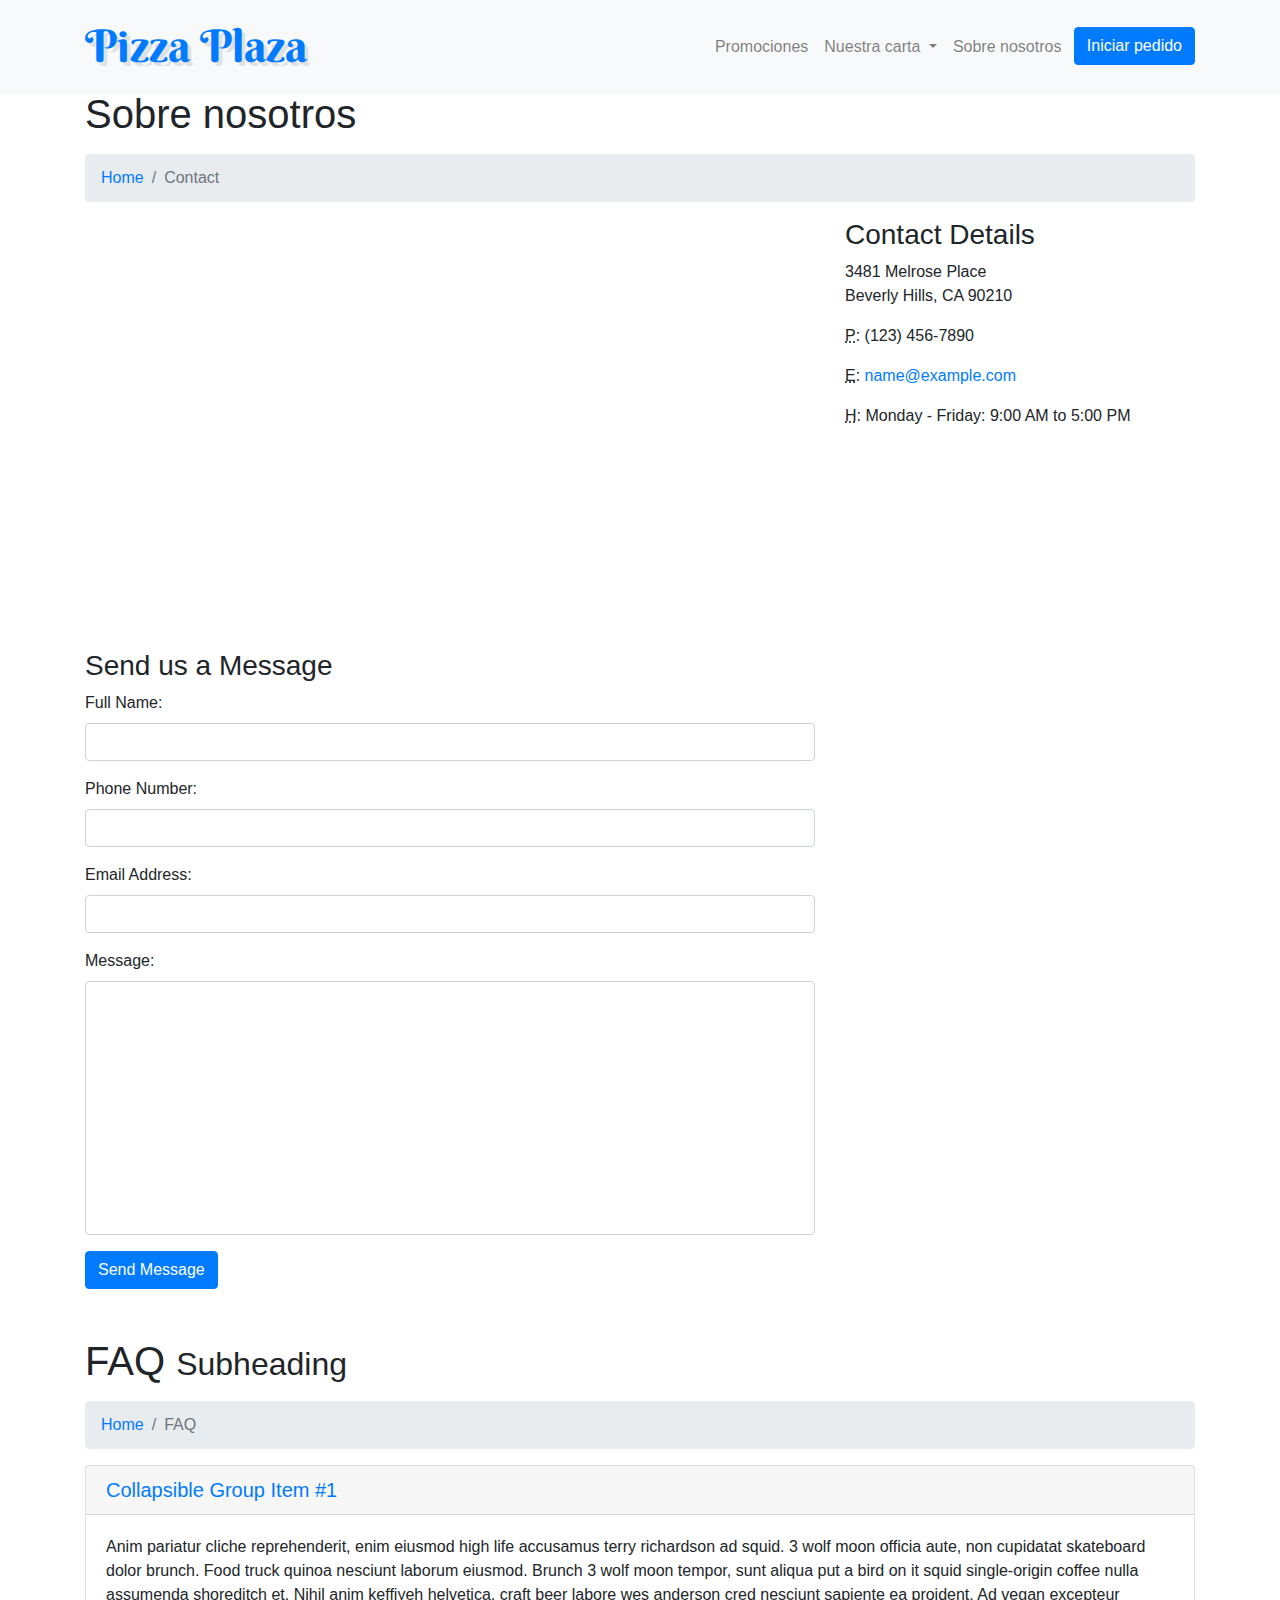
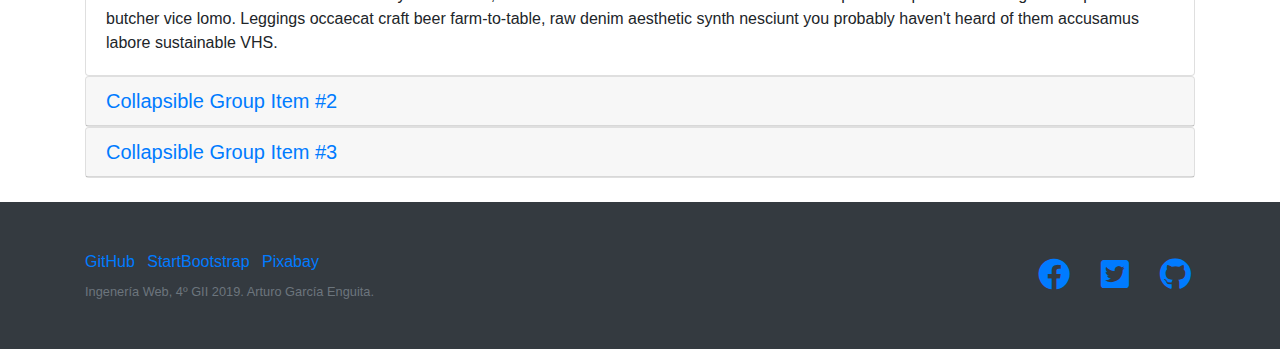
==== about.html @ 75135815 "Add files via upload" ====
<!DOCTYPE html>
<html lang="es">

<head>

  <meta charset="utf-8">
  <meta name="viewport" content="width=device-width, initial-scale=1, shrink-to-fit=no">
  <meta name="description" content="">
  <meta name="author" content="">

  <title>About | Pizza plaza</title>

  <!-- Bootstrap CSS, estructuración básica de la página -->
  <link href="css/bootstrap.min.css" rel="stylesheet">
  
  <!-- Fontawesome CSS, iconos -->
  <link rel="stylesheet" href="https://cdnjs.cloudflare.com/ajax/libs/font-awesome/5.11.2/css/all.min.css">
  
  <!-- Fontawesome CSS, fuentes de Google -->
  <link href='http://fonts.googleapis.com/css?family=Oleo+Script' rel='stylesheet' type='text/css'>
  <link href='http://fonts.googleapis.com/css?family=Berkshire+Swash' rel='stylesheet' type='text/css'>
  
  <!-- CSS personalizado, sobreescribe los estilos de bootstrap -->
  <link href="css/modern-business.css" rel="stylesheet">

</head>

<body>

  <!-- Navigation -->
  <nav class="navbar fixed-top navbar-expand-lg navbar-light bg-light fixed-top">
    <div class="container">
      <a class="navbar-brand text-primary plaza-logo" href="index.html">Pizza Plaza</a>
      <button class="navbar-toggler navbar-toggler-right" type="button" data-toggle="collapse" data-target="#navbarResponsive" aria-controls="navbarResponsive" aria-expanded="false" aria-label="Toggle navigation">
        <span class="navbar-toggler-icon"></span>
      </button>
      <div class="collapse navbar-collapse" id="navbarResponsive">
        <ul class="navbar-nav ml-auto">
          <li class="nav-item">
            <a class="nav-link" href="promos.html">Promociones</a>
          </li>
          <li class="nav-item dropdown">
            <a class="nav-link dropdown-toggle" href="#" id="navbarDropdownPortfolio" data-toggle="dropdown" aria-haspopup="true" aria-expanded="false">
              Nuestra carta
            </a>
            <div class="dropdown-menu dropdown-menu-right" aria-labelledby="navbarDropdownPortfolio">
              <a class="dropdown-item" href="menu.html#pizzas">Pizzas</a>
              <a class="dropdown-item" href="menu.html#bebidas">Bebidas</a>
              <a class="dropdown-item" href="menu.html#postres">Postres</a>
            </div>
          </li>
          <li class="nav-item">
            <a class="nav-link" href="about.html">Sobre nosotros&nbsp;</a>
          </li>
		  <li class="nav-item">
            <a class="btn btn-primary" href="service.html">Iniciar pedido</a>
          </li>
        </ul>
      </div>
    </div>
  </nav>

  <!-- Page Content -->
  <div class="container">

    <!-- Page Heading/Breadcrumbs -->
    <h1 class="mt-4 mb-3">Sobre nosotros</h1>

    <ol class="breadcrumb">
      <li class="breadcrumb-item">
        <a href="index.html">Home</a>
      </li>
      <li class="breadcrumb-item active">Contact</li>
    </ol>

    <!-- Content Row -->
    <div class="row">
      <!-- Map Column -->
      <div class="col-lg-8 mb-4">
        <!-- Embedded Google Map -->
        <iframe width="100%" height="400px" frameborder="0" scrolling="no" marginheight="0" marginwidth="0" src="http://maps.google.com/maps?hl=en&amp;ie=UTF8&amp;ll=37.0625,-95.677068&amp;spn=56.506174,79.013672&amp;t=m&amp;z=4&amp;output=embed"></iframe>
      </div>
      <!-- Contact Details Column -->
      <div class="col-lg-4 mb-4">
        <h3>Contact Details</h3>
        <p>
          3481 Melrose Place
          <br>Beverly Hills, CA 90210
          <br>
        </p>
        <p>
          <abbr title="Phone">P</abbr>: (123) 456-7890
        </p>
        <p>
          <abbr title="Email">E</abbr>:
          <a href="mailto:name@example.com">name@example.com
          </a>
        </p>
        <p>
          <abbr title="Hours">H</abbr>: Monday - Friday: 9:00 AM to 5:00 PM
        </p>
      </div>
    </div>
    <!-- /.row -->

    <!-- Contact Form -->
    <!-- In order to set the email address and subject line for the contact form go to the bin/contact_me.php file. -->
    <div class="row">
      <div class="col-lg-8 mb-4">
        <h3>Send us a Message</h3>
        <form name="sentMessage" id="contactForm" novalidate>
          <div class="control-group form-group">
            <div class="controls">
              <label>Full Name:</label>
              <input type="text" class="form-control" id="name" required data-validation-required-message="Please enter your name.">
              <p class="help-block"></p>
            </div>
          </div>
          <div class="control-group form-group">
            <div class="controls">
              <label>Phone Number:</label>
              <input type="tel" class="form-control" id="phone" required data-validation-required-message="Please enter your phone number.">
            </div>
          </div>
          <div class="control-group form-group">
            <div class="controls">
              <label>Email Address:</label>
              <input type="email" class="form-control" id="email" required data-validation-required-message="Please enter your email address.">
            </div>
          </div>
          <div class="control-group form-group">
            <div class="controls">
              <label>Message:</label>
              <textarea rows="10" cols="100" class="form-control" id="message" required data-validation-required-message="Please enter your message" maxlength="999" style="resize:none"></textarea>
            </div>
          </div>
          <div id="success"></div>
          <!-- For success/fail messages -->
          <button type="submit" class="btn btn-primary" id="sendMessageButton">Send Message</button>
        </form>
      </div>

    </div>
    <!-- /.row -->
	
	<!-- Page Heading/Breadcrumbs -->
    <h1 class="mt-4 mb-3">FAQ
      <small>Subheading</small>
    </h1>

    <ol class="breadcrumb">
      <li class="breadcrumb-item">
        <a href="index.html">Home</a>
      </li>
      <li class="breadcrumb-item active">FAQ</li>
    </ol>

    <div class="mb-4" id="accordion" role="tablist" aria-multiselectable="true">
      <div class="card">
        <div class="card-header" role="tab" id="headingOne">
          <h5 class="mb-0">
            <a data-toggle="collapse" data-parent="#accordion" href="#collapseOne" aria-expanded="true" aria-controls="collapseOne">Collapsible Group Item #1</a>
          </h5>
        </div>

        <div id="collapseOne" class="collapse show" role="tabpanel" aria-labelledby="headingOne">
          <div class="card-body">
            Anim pariatur cliche reprehenderit, enim eiusmod high life accusamus terry richardson ad squid. 3 wolf moon officia aute, non cupidatat skateboard dolor brunch. Food truck quinoa nesciunt laborum eiusmod. Brunch 3 wolf moon tempor, sunt aliqua put a bird on it squid single-origin coffee nulla assumenda shoreditch et. Nihil anim keffiyeh helvetica, craft beer labore wes anderson cred nesciunt sapiente ea proident. Ad vegan excepteur butcher vice lomo. Leggings occaecat craft beer farm-to-table, raw denim aesthetic synth nesciunt you probably haven't heard of them accusamus labore sustainable VHS.
          </div>
        </div>
      </div>
      <div class="card">
        <div class="card-header" role="tab" id="headingTwo">
          <h5 class="mb-0">
            <a class="collapsed" data-toggle="collapse" data-parent="#accordion" href="#collapseTwo" aria-expanded="false" aria-controls="collapseTwo">Collapsible Group Item #2
            </a>
          </h5>
        </div>
        <div id="collapseTwo" class="collapse" role="tabpanel" aria-labelledby="headingTwo">
          <div class="card-body">
            Anim pariatur cliche reprehenderit, enim eiusmod high life accusamus terry richardson ad squid. 3 wolf moon officia aute, non cupidatat skateboard dolor brunch. Food truck quinoa nesciunt laborum eiusmod. Brunch 3 wolf moon tempor, sunt aliqua put a bird on it squid single-origin coffee nulla assumenda shoreditch et. Nihil anim keffiyeh helvetica, craft beer labore wes anderson cred nesciunt sapiente ea proident. Ad vegan excepteur butcher vice lomo. Leggings occaecat craft beer farm-to-table, raw denim aesthetic synth nesciunt you probably haven't heard of them accusamus labore sustainable VHS.
          </div>
        </div>
      </div>
      <div class="card">
        <div class="card-header" role="tab" id="headingThree">
          <h5 class="mb-0">
            <a class="collapsed" data-toggle="collapse" data-parent="#accordion" href="#collapseThree" aria-expanded="false" aria-controls="collapseThree">Collapsible Group Item #3</a>
          </h5>
        </div>
        <div id="collapseThree" class="collapse" role="tabpanel" aria-labelledby="headingThree">
          <div class="card-body">
            Anim pariatur cliche reprehenderit, enim eiusmod high life accusamus terry richardson ad squid. 3 wolf moon officia aute, non cupidatat skateboard dolor brunch. Food truck quinoa nesciunt laborum eiusmod. Brunch 3 wolf moon tempor, sunt aliqua put a bird on it squid single-origin coffee nulla assumenda shoreditch et. Nihil anim keffiyeh helvetica, craft beer labore wes anderson cred nesciunt sapiente ea proident. Ad vegan excepteur butcher vice lomo. Leggings occaecat craft beer farm-to-table, raw denim aesthetic synth nesciunt you probably haven't heard of them accusamus labore sustainable VHS.
          </div>
        </div>
      </div>
    </div>

  </div>
  <!-- /.container -->

  <!-- Footer -->
  <footer class="py-5 bg-dark">
    <div class="container">
      <div class="row">
        <div class="col-lg-6 h-100 text-center text-lg-left my-auto">
          <ul class="list-inline mb-2">
            <li class="list-inline-item">
              <a href="https://github.com/Gorgonh/IngenieraWebRestaurante">GitHub</a>
            </li>
			<li class="list-inline-item">
              <a href="https://startbootstrap.com/">StartBootstrap</a>
            </li>
			<li class="list-inline-item">
              <a href="https://pixabay.com/">Pixabay</a>
            </li>
          </ul>
          <p class="text-muted small mb-4 mb-lg-0">Ingenería Web, 4º GII 2019. Arturo García Enguita.</p>
        </div>
        <div class="col-lg-6 h-100 text-center text-lg-right my-auto">
          <ul class="list-inline mb-0">
            <li class="list-inline-item mr-3">
              <a href="#">
                <i class="fab fa-facebook fa-2x fa-fw"></i>
              </a>
            </li>
            <li class="list-inline-item mr-3">
              <a href="#">
                <i class="fab fa-twitter-square fa-2x fa-fw"></i>
              </a>
            </li>
            <li class="list-inline-item">
              <a href="https://github.com/Gorgonh/IngenieraWebRestaurante">
                <i class="fab fa-github fa-2x fa-fw"></i>
              </a>
            </li>
          </ul>
        </div>
      </div>
    </div>
  </footer>

  <!-- Bootstrap JavaScript esencial -->
  <script src="js/bootstrap/jquery.min.js"></script>
  <script src="js/bootstrap/bootstrap.bundle.min.js"></script>
  
  <!-- Contact form JavaScript -->
  <!-- Do not edit these files! In order to set the email address and subject line for the contact form go to the bin/contact_me.php file. -->
  <script src="js/jqBootstrapValidation.js"></script>
  <script src="js/contact_me.js"></script>

</body>

</html>
---- css/modern-business.css ----
/*!
 * CSS personalizado, sobreescribe y extiende los estilos del Bootstrap básico
 * Arturo García Enguita
 * Ingeniería Web - 4ºGII - EUPT
 */
html {
  scroll-behavior: smooth;
}

body {
  padding-top: 66px;
}

.plaza-logo {
  font: 400 45px/1.5 'Berkshire Swash', Helvetica, sans-serif;
  text-shadow: 4px 4px 0px rgba(0,0,0,0.1);
}

.carousel-item {
  height: 65vh;
  min-height: 300px;
  background: no-repeat center center scroll;
  -webkit-background-size: cover;
  -moz-background-size: cover;
  -o-background-size: cover;
  background-size: cover;
}

.portfolio-item {
  margin-bottom: 30px;
}

.strike{
  text-decoration: line-through;
}

.display-5 {
  font-size: 2.0rem;
  font-weight: 300;
  line-height: 1.2;
}
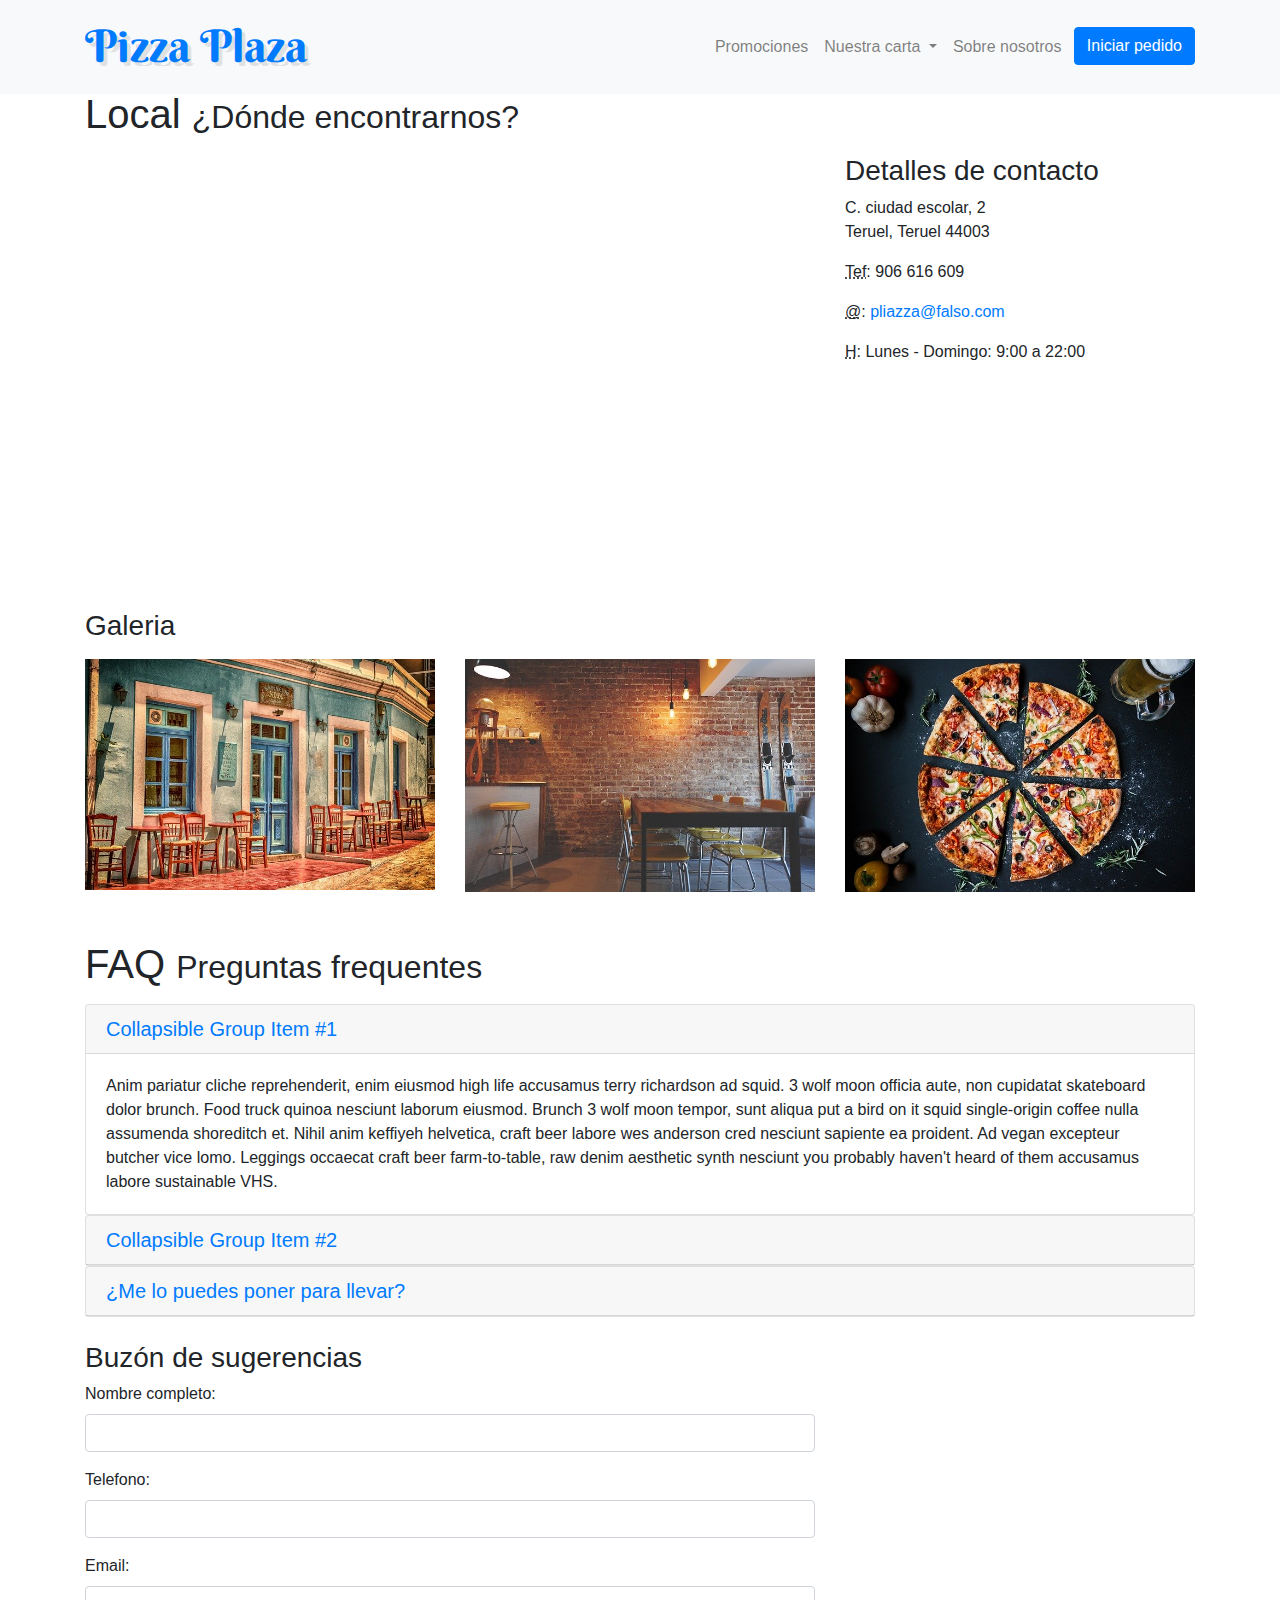
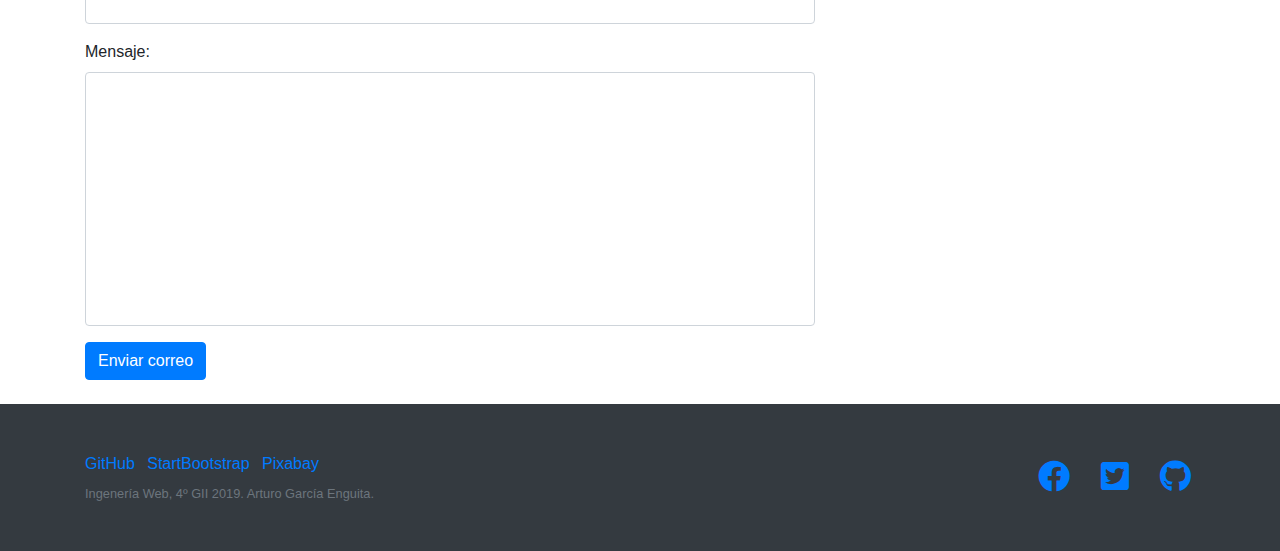
==== commit 2fb6a4a3: "Add files via upload" ====
--- a/about.html
+++ b/about.html
@@ -63,97 +63,107 @@
   <!-- Page Content -->
   <div class="container">
 
-    <!-- Page Heading/Breadcrumbs -->
-    <h1 class="mt-4 mb-3">Sobre nosotros</h1>
-
-    <ol class="breadcrumb">
-      <li class="breadcrumb-item">
-        <a href="index.html">Home</a>
-      </li>
-      <li class="breadcrumb-item active">Contact</li>
-    </ol>
-
-    <!-- Content Row -->
+    <!-- Mapa y detalles -->
+    <h1 class="mt-4 mb-3">Local
+	  <small>¿Dónde encontrarnos?</small>
+	</h1>
+
     <div class="row">
-      <!-- Map Column -->
+
       <div class="col-lg-8 mb-4">
-        <!-- Embedded Google Map -->
-        <iframe width="100%" height="400px" frameborder="0" scrolling="no" marginheight="0" marginwidth="0" src="http://maps.google.com/maps?hl=en&amp;ie=UTF8&amp;ll=37.0625,-95.677068&amp;spn=56.506174,79.013672&amp;t=m&amp;z=4&amp;output=embed"></iframe>
-      </div>
-      <!-- Contact Details Column -->
+        <iframe 
+		  width="100%" height="400px" frameborder="0" scrolling="no" marginheight="0" marginwidth="0" 
+		  src="http://maps.google.com/maps?hl=es&amp;ie=UTF8&amp;ll=40.351521,-1.109181&amp;spn=56.506174,79.013672&amp;t=m&amp;z=18&amp;output=embed">
+		</iframe>
+      </div>
+
       <div class="col-lg-4 mb-4">
-        <h3>Contact Details</h3>
-        <p>
-          3481 Melrose Place
-          <br>Beverly Hills, CA 90210
+        <h3>Detalles de contacto</h3>
+        <p>
+          C. ciudad escolar, 2
+          <br>Teruel, Teruel 44003
           <br>
         </p>
         <p>
-          <abbr title="Phone">P</abbr>: (123) 456-7890
-        </p>
-        <p>
-          <abbr title="Email">E</abbr>:
-          <a href="mailto:name@example.com">name@example.com
+          <abbr title="Teléfono">Tef</abbr>: 906 616 609
+        </p>
+        <p>
+          <abbr title="Email">&#64</abbr>:
+          <a href="#">pliazza@falso.com
           </a>
         </p>
         <p>
-          <abbr title="Hours">H</abbr>: Monday - Friday: 9:00 AM to 5:00 PM
-        </p>
-      </div>
-    </div>
-    <!-- /.row -->
-
-    <!-- Contact Form -->
-    <!-- In order to set the email address and subject line for the contact form go to the bin/contact_me.php file. -->
+          <abbr title="Horario">H</abbr>: Lunes - Domingo: 9:00 a 22:00
+        </p>
+      </div>
+	  
+    </div>
+    <!-- /Mapa y detalles -->
+	
+	<!-- Galeria de imagenes del local -->
+	<h3 class="mt-4 mb-3">Galeria</h3>
+	
     <div class="row">
-      <div class="col-lg-8 mb-4">
-        <h3>Send us a Message</h3>
-        <form name="sentMessage" id="contactForm" novalidate>
-          <div class="control-group form-group">
-            <div class="controls">
-              <label>Full Name:</label>
-              <input type="text" class="form-control" id="name" required data-validation-required-message="Please enter your name.">
-              <p class="help-block"></p>
-            </div>
-          </div>
-          <div class="control-group form-group">
-            <div class="controls">
-              <label>Phone Number:</label>
-              <input type="tel" class="form-control" id="phone" required data-validation-required-message="Please enter your phone number.">
-            </div>
-          </div>
-          <div class="control-group form-group">
-            <div class="controls">
-              <label>Email Address:</label>
-              <input type="email" class="form-control" id="email" required data-validation-required-message="Please enter your email address.">
-            </div>
-          </div>
-          <div class="control-group form-group">
-            <div class="controls">
-              <label>Message:</label>
-              <textarea rows="10" cols="100" class="form-control" id="message" required data-validation-required-message="Please enter your message" maxlength="999" style="resize:none"></textarea>
-            </div>
-          </div>
-          <div id="success"></div>
-          <!-- For success/fail messages -->
-          <button type="submit" class="btn btn-primary" id="sendMessageButton">Send Message</button>
-        </form>
-      </div>
-
-    </div>
-    <!-- /.row -->
-	
-	<!-- Page Heading/Breadcrumbs -->
+
+      <div class="col-lg-4 col-md-12 mb-4">
+        <div class="modal fade" id="modal1" tabindex="-1" role="dialog" aria-labelledby="myModalLabel" aria-hidden="true">
+          <div class="modal-dialog modal-lg" role="document">
+            <div class="modal-content">
+              <div class="modal-body mb-0 p-0">
+                <img class="img-fluid rounded" src="img/local-1-l.jpg" alt="local">
+              </div>
+			  <div class="modal-footer justify-content-center">
+                <span class="mr-4">Fachada del local</span>
+              </div>
+            </div>
+          </div>
+        </div>
+        <a><img class="img-fluid z-depth-1" src="img/local-1-s.jpg" alt="local"
+            data-toggle="modal" data-target="#modal1"></a>
+      </div>
+
+      <div class="col-lg-4 col-md-6 mb-4">
+        <div class="modal fade" id="modal2" tabindex="-1" role="dialog" aria-labelledby="myModalLabel" aria-hidden="true">
+          <div class="modal-dialog modal-lg" role="document">
+            <div class="modal-content">
+              <div class="modal-body mb-0 p-0">
+				<img class="img-fluid rounded" src="img/local-2-l.jpg" alt="interior">
+              </div>
+			  <div class="modal-footer justify-content-center">
+                <span class="mr-4">Interior del local</span>
+              </div>
+            </div>
+          </div>
+        </div>
+        <a><img class="img-fluid z-depth-1" src="img/local-2-s.jpg" alt="interior"
+            data-toggle="modal" data-target="#modal2"></a>
+      </div>
+
+      <div class="col-lg-4 col-md-6 mb-4">
+        <div class="modal fade" id="modal3" tabindex="-1" role="dialog" aria-labelledby="myModalLabel" aria-hidden="true">
+          <div class="modal-dialog modal-lg" role="document">
+            <div class="modal-content">
+              <div class="modal-body mb-0 p-0">
+				<img class="img-fluid rounded" src="img/local-3-l.jpg" alt="mesa">
+              </div>
+			  <div class="modal-footer justify-content-center">
+                <span class="mr-4">Uno de nuestros muchos platos!</span>
+              </div>
+            </div>
+          </div>
+        </div>
+        <a><img class="img-fluid z-depth-1" src="img/local-3-s.jpg" alt="mesa"
+            data-toggle="modal" data-target="#modal3"></a>
+      </div>
+	  
+    </div>
+	<!-- /Galeria de imagenes del local -->
+	
+	
+	<!-- Preguntas frequentes -->
     <h1 class="mt-4 mb-3">FAQ
-      <small>Subheading</small>
+      <small>Preguntas frequentes</small>
     </h1>
-
-    <ol class="breadcrumb">
-      <li class="breadcrumb-item">
-        <a href="index.html">Home</a>
-      </li>
-      <li class="breadcrumb-item active">FAQ</li>
-    </ol>
 
     <div class="mb-4" id="accordion" role="tablist" aria-multiselectable="true">
       <div class="card">
@@ -185,16 +195,55 @@
       <div class="card">
         <div class="card-header" role="tab" id="headingThree">
           <h5 class="mb-0">
-            <a class="collapsed" data-toggle="collapse" data-parent="#accordion" href="#collapseThree" aria-expanded="false" aria-controls="collapseThree">Collapsible Group Item #3</a>
+            <a class="collapsed" data-toggle="collapse" data-parent="#accordion" href="#collapseThree" aria-expanded="false" aria-controls="collapseThree">¿Me lo puedes poner para llevar?</a>
           </h5>
         </div>
         <div id="collapseThree" class="collapse" role="tabpanel" aria-labelledby="headingThree">
           <div class="card-body">
-            Anim pariatur cliche reprehenderit, enim eiusmod high life accusamus terry richardson ad squid. 3 wolf moon officia aute, non cupidatat skateboard dolor brunch. Food truck quinoa nesciunt laborum eiusmod. Brunch 3 wolf moon tempor, sunt aliqua put a bird on it squid single-origin coffee nulla assumenda shoreditch et. Nihil anim keffiyeh helvetica, craft beer labore wes anderson cred nesciunt sapiente ea proident. Ad vegan excepteur butcher vice lomo. Leggings occaecat craft beer farm-to-table, raw denim aesthetic synth nesciunt you probably haven't heard of them accusamus labore sustainable VHS.
-          </div>
-        </div>
-      </div>
-    </div>
+            Algunos clientes quieren llevarse a casa una porción mínima que les ha quedado en el plato. Ante esta pregunta lo mejor es que el/la camarer@ no muestre extrañeza y con naturalidad le responda afirmativamente, entendiendo su petición, y entregando al cliente su pequeño paquete para llevar.
+          </div>
+        </div>
+      </div>
+    </div>
+	
+	<!-- Formulario de contacto -->
+    <div class="row">
+      <div class="col-lg-8 mb-4">
+        <h3>Buzón de sugerencias</h3>
+        <form name="sentMessage" id="contactForm" novalidate>
+          <div class="control-group form-group">
+            <div class="controls">
+              <label>Nombre completo:</label>
+              <input type="text" class="form-control" id="name">
+              <p class="help-block"></p>
+            </div>
+          </div>
+          <div class="control-group form-group">
+            <div class="controls">
+              <label>Telefono:</label>
+              <input type="tel" class="form-control" id="phone">
+            </div>
+          </div>
+          <div class="control-group form-group">
+            <div class="controls">
+              <label>Email:</label>
+              <input type="email" class="form-control" id="email">
+            </div>
+          </div>
+          <div class="control-group form-group">
+            <div class="controls">
+              <label>Mensaje:</label>
+              <textarea rows="10" cols="100" class="form-control" id="message" maxlength="999" style="resize:none"></textarea>
+            </div>
+          </div>
+          <div id="success"></div>
+          <!-- For success/fail messages -->
+          <button type="submit" class="btn btn-primary" id="sendMessageButton">Enviar correo</button>
+        </form>
+      </div>
+
+    </div>
+    <!-- /.row -->
 
   </div>
   <!-- /.container -->
@@ -243,11 +292,6 @@
   <!-- Bootstrap JavaScript esencial -->
   <script src="js/bootstrap/jquery.min.js"></script>
   <script src="js/bootstrap/bootstrap.bundle.min.js"></script>
-  
-  <!-- Contact form JavaScript -->
-  <!-- Do not edit these files! In order to set the email address and subject line for the contact form go to the bin/contact_me.php file. -->
-  <script src="js/jqBootstrapValidation.js"></script>
-  <script src="js/contact_me.js"></script>
 
 </body>
 
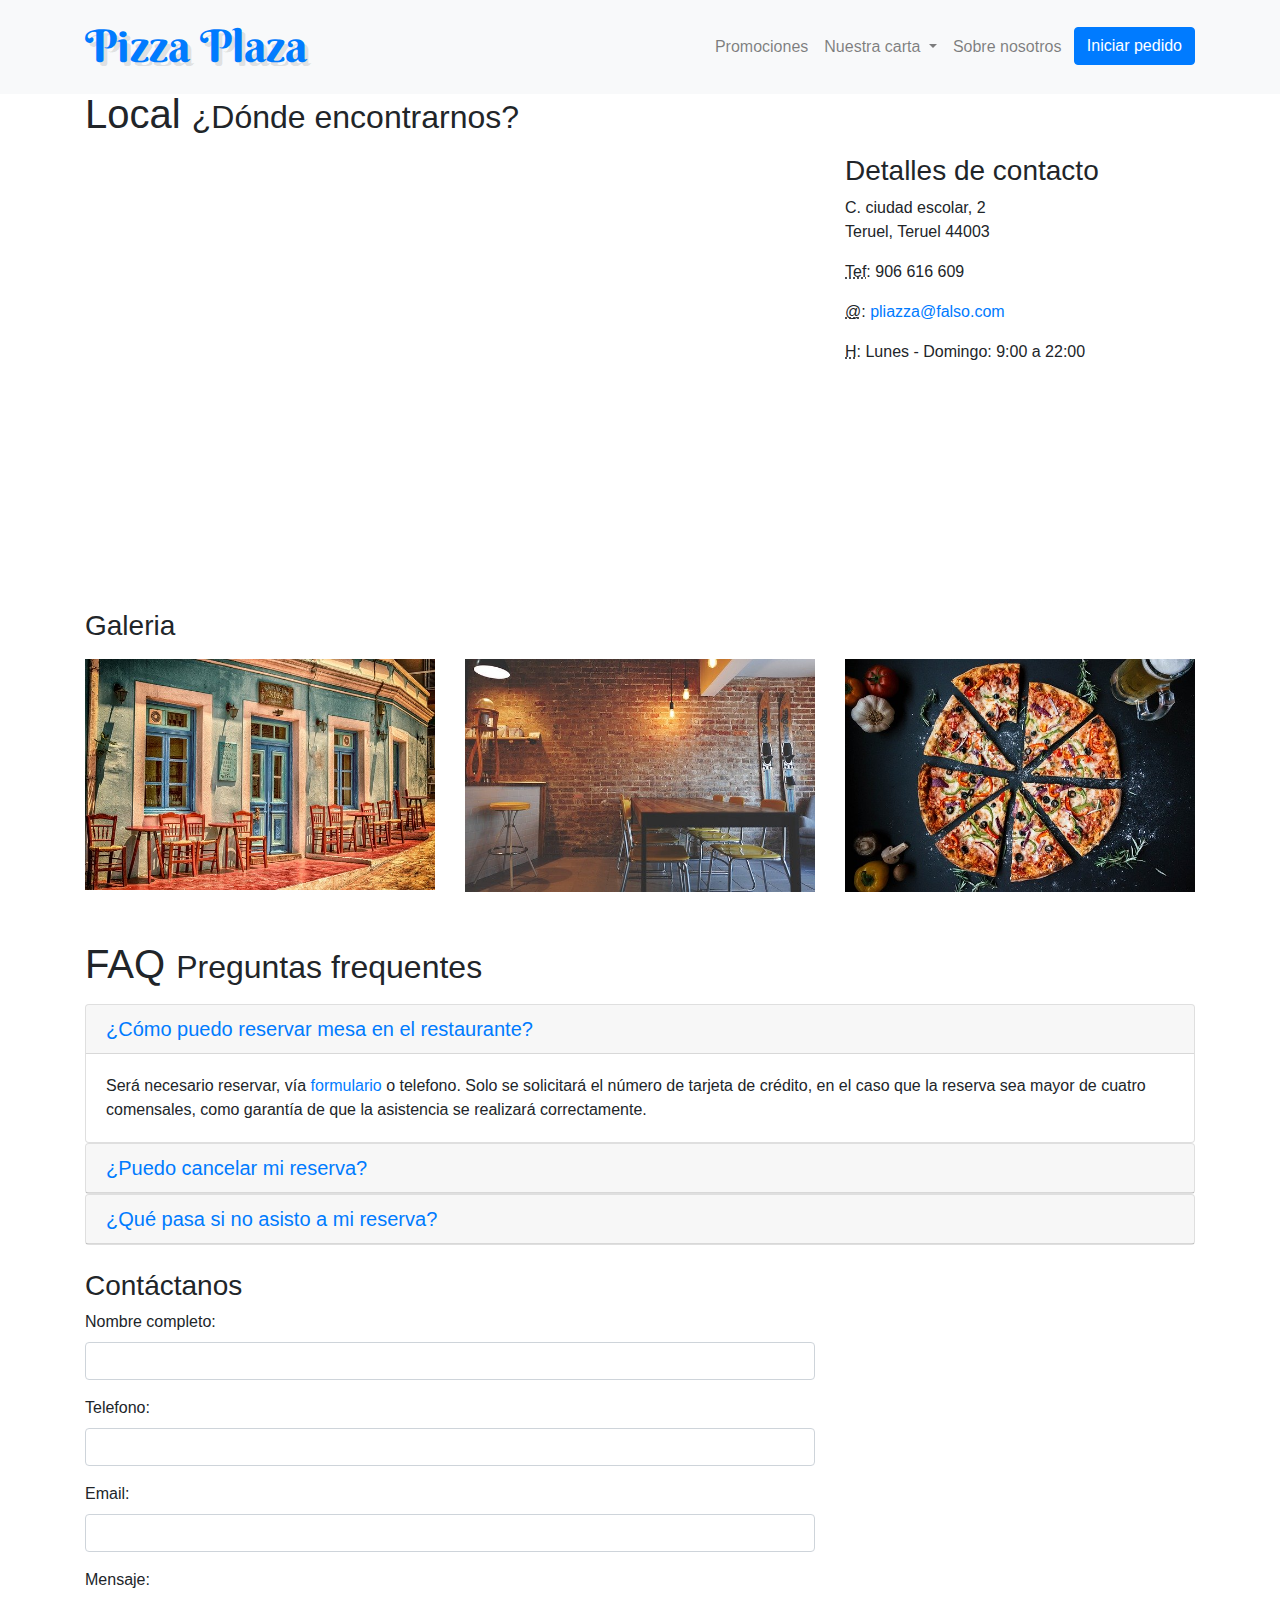
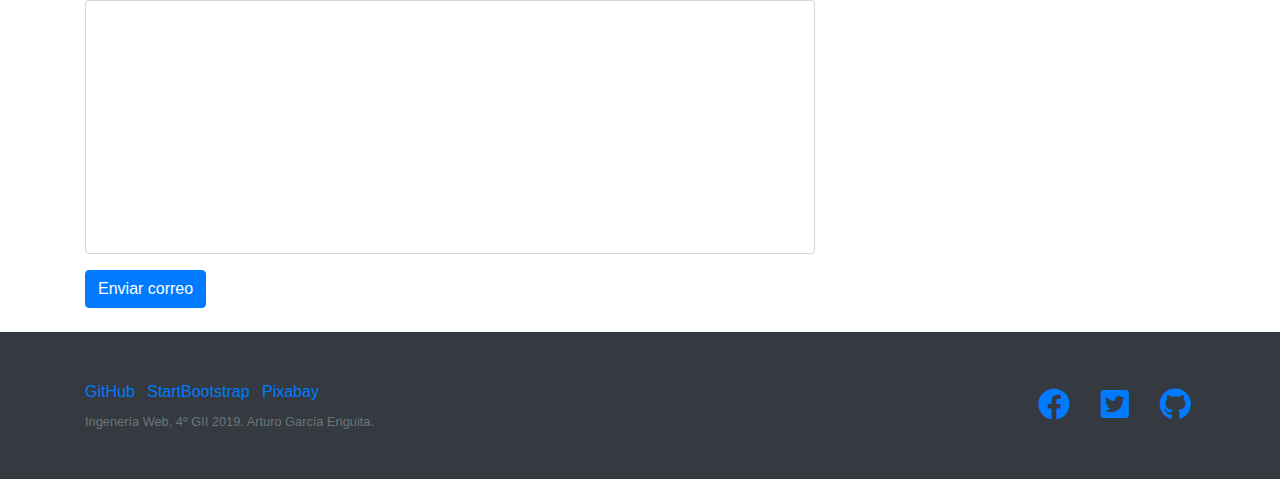
==== commit 7e4b50d4: "Add files via upload" ====
--- a/about.html
+++ b/about.html
@@ -67,7 +67,7 @@
     <h1 class="mt-4 mb-3">Local
 	  <small>¿Dónde encontrarnos?</small>
 	</h1>
-
+	
     <div class="row">
 
       <div class="col-lg-8 mb-4">
@@ -169,48 +169,50 @@
       <div class="card">
         <div class="card-header" role="tab" id="headingOne">
           <h5 class="mb-0">
-            <a data-toggle="collapse" data-parent="#accordion" href="#collapseOne" aria-expanded="true" aria-controls="collapseOne">Collapsible Group Item #1</a>
+            <a data-toggle="collapse" data-parent="#accordion" href="#collapseOne" aria-expanded="true" aria-controls="collapseOne">¿Cómo puedo reservar mesa en el restaurante?</a>
           </h5>
         </div>
-
         <div id="collapseOne" class="collapse show" role="tabpanel" aria-labelledby="headingOne">
           <div class="card-body">
-            Anim pariatur cliche reprehenderit, enim eiusmod high life accusamus terry richardson ad squid. 3 wolf moon officia aute, non cupidatat skateboard dolor brunch. Food truck quinoa nesciunt laborum eiusmod. Brunch 3 wolf moon tempor, sunt aliqua put a bird on it squid single-origin coffee nulla assumenda shoreditch et. Nihil anim keffiyeh helvetica, craft beer labore wes anderson cred nesciunt sapiente ea proident. Ad vegan excepteur butcher vice lomo. Leggings occaecat craft beer farm-to-table, raw denim aesthetic synth nesciunt you probably haven't heard of them accusamus labore sustainable VHS.
+            Será necesario reservar, vía <a href="#form">formulario</a> o telefono. Solo se solicitará el número de tarjeta de crédito, en el caso que la reserva sea mayor de cuatro comensales, como garantía de que la asistencia se realizará correctamente.
           </div>
         </div>
       </div>
       <div class="card">
         <div class="card-header" role="tab" id="headingTwo">
           <h5 class="mb-0">
-            <a class="collapsed" data-toggle="collapse" data-parent="#accordion" href="#collapseTwo" aria-expanded="false" aria-controls="collapseTwo">Collapsible Group Item #2
+            <a class="collapsed" data-toggle="collapse" data-parent="#accordion" href="#collapseTwo" aria-expanded="false" aria-controls="collapseTwo">¿Puedo cancelar mi reserva?
             </a>
           </h5>
         </div>
         <div id="collapseTwo" class="collapse" role="tabpanel" aria-labelledby="headingTwo">
           <div class="card-body">
-            Anim pariatur cliche reprehenderit, enim eiusmod high life accusamus terry richardson ad squid. 3 wolf moon officia aute, non cupidatat skateboard dolor brunch. Food truck quinoa nesciunt laborum eiusmod. Brunch 3 wolf moon tempor, sunt aliqua put a bird on it squid single-origin coffee nulla assumenda shoreditch et. Nihil anim keffiyeh helvetica, craft beer labore wes anderson cred nesciunt sapiente ea proident. Ad vegan excepteur butcher vice lomo. Leggings occaecat craft beer farm-to-table, raw denim aesthetic synth nesciunt you probably haven't heard of them accusamus labore sustainable VHS.
-          </div>
+            <strong>SI</strong>, puede cancelar su reserva en cualquier momento desde el enlace del mail que recibió a la hora de solicitar su reserva sin ningún coste para usted. <strong>SOLO</strong> en caso de estar dentro en las 12 horas previas a la hora y fecha de su reserva en Restaurante Pizza Plaza.
+		  </div>
         </div>
       </div>
       <div class="card">
         <div class="card-header" role="tab" id="headingThree">
           <h5 class="mb-0">
-            <a class="collapsed" data-toggle="collapse" data-parent="#accordion" href="#collapseThree" aria-expanded="false" aria-controls="collapseThree">¿Me lo puedes poner para llevar?</a>
+            <a class="collapsed" data-toggle="collapse" data-parent="#accordion" href="#collapseThree" aria-expanded="false" aria-controls="collapseThree">¿Qué pasa si no asisto a mi reserva?</a>
           </h5>
         </div>
         <div id="collapseThree" class="collapse" role="tabpanel" aria-labelledby="headingThree">
           <div class="card-body">
-            Algunos clientes quieren llevarse a casa una porción mínima que les ha quedado en el plato. Ante esta pregunta lo mejor es que el/la camarer@ no muestre extrañeza y con naturalidad le responda afirmativamente, entendiendo su petición, y entregando al cliente su pequeño paquete para llevar.
-          </div>
-        </div>
-      </div>
-    </div>
-	
+            Desde Pizza Plaza siempre hacemos una doble verificación de cada reserva, enviando un mail a todos nuestros clientes para confirmar su asistencia a la hora de hacer la reserva, y otro entre 24 y 48 horas antes de la fecha y hora de su reserva para la confirmación final.
+			<br><br>
+			En caso de no asistir a la reserva confirmada, se le cargaría en cuenta el precio mínimo por comensal.
+          </div>
+        </div>
+      </div>
+    </div>
+	
+	<a class="anchor" id='form'></a>
 	<!-- Formulario de contacto -->
     <div class="row">
       <div class="col-lg-8 mb-4">
-        <h3>Buzón de sugerencias</h3>
-        <form name="sentMessage" id="contactForm" novalidate>
+        <h3>Contáctanos</h3>
+        <form name="sentEmail" id="contactForm">
           <div class="control-group form-group">
             <div class="controls">
               <label>Nombre completo:</label>
@@ -236,8 +238,8 @@
               <textarea rows="10" cols="100" class="form-control" id="message" maxlength="999" style="resize:none"></textarea>
             </div>
           </div>
+		  <!-- Consola para mostrar mensajes de exito/error -->
           <div id="success"></div>
-          <!-- For success/fail messages -->
           <button type="submit" class="btn btn-primary" id="sendMessageButton">Enviar correo</button>
         </form>
       </div>
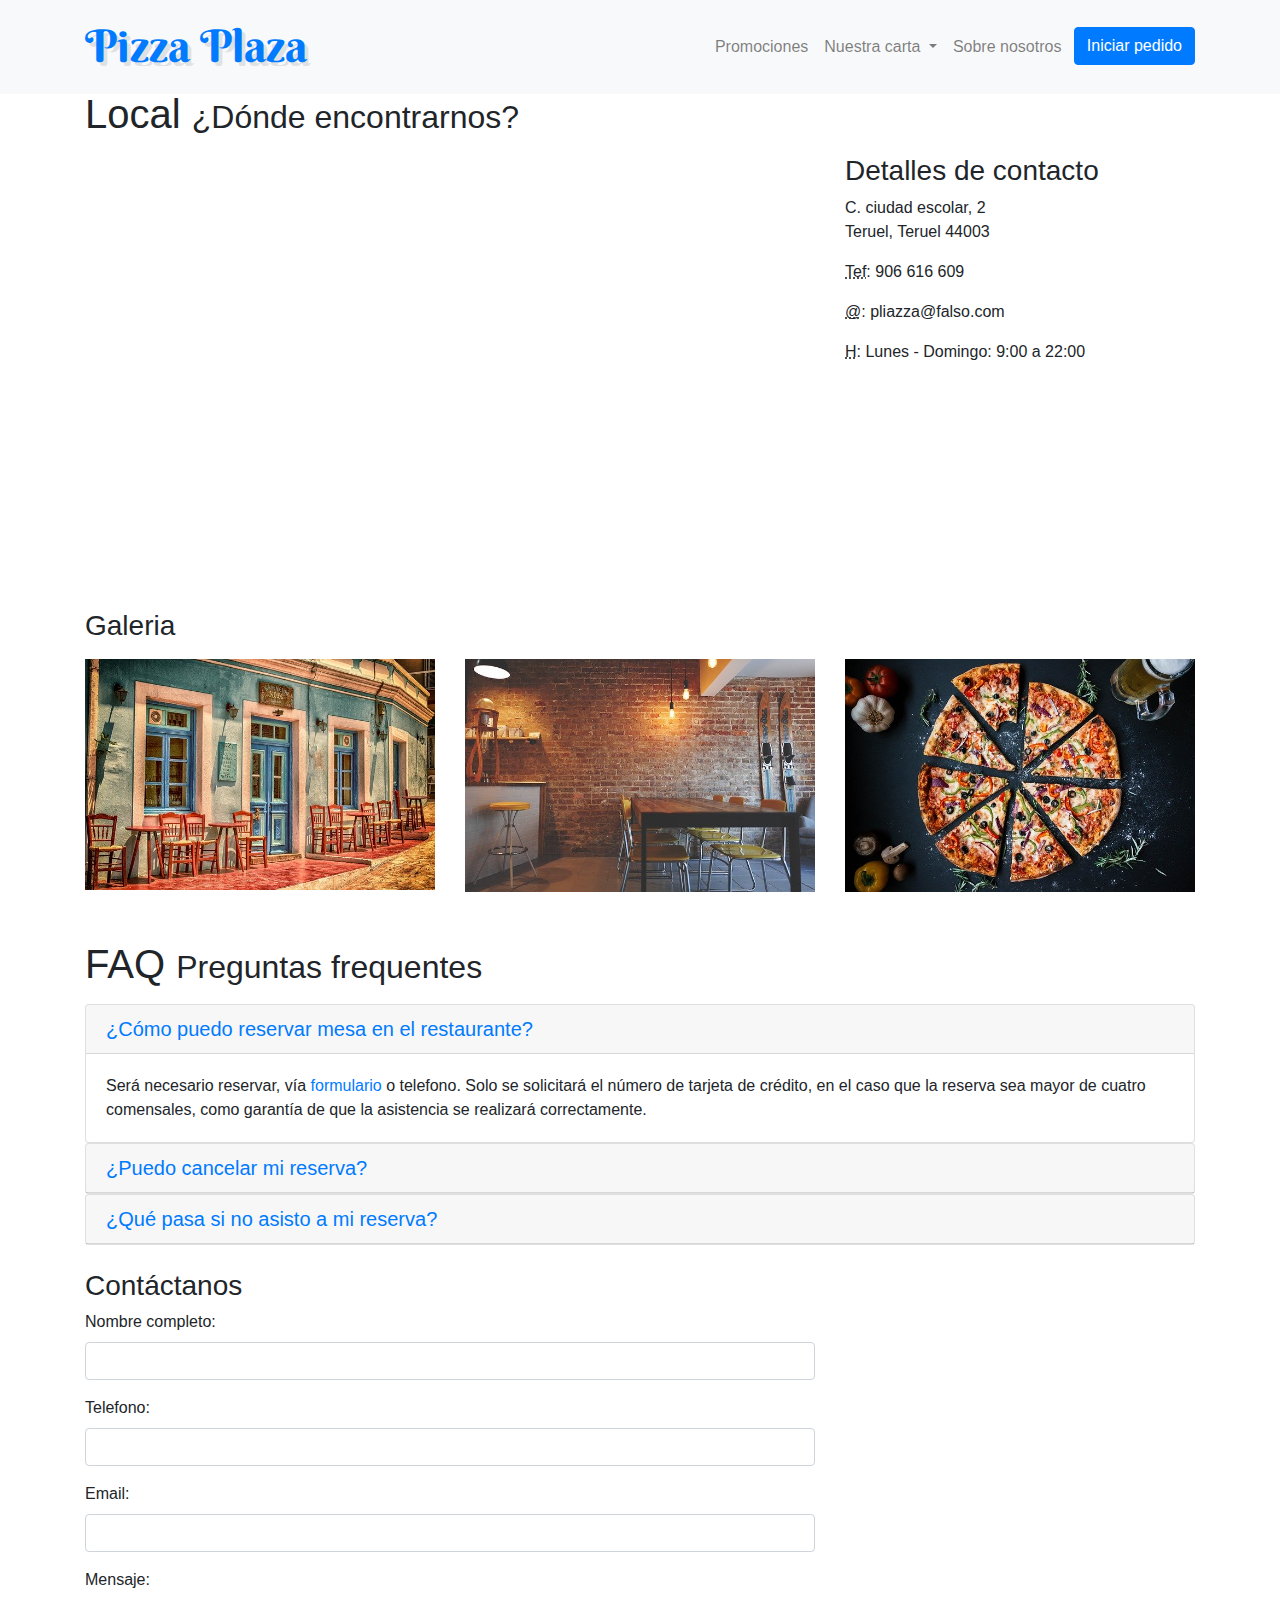
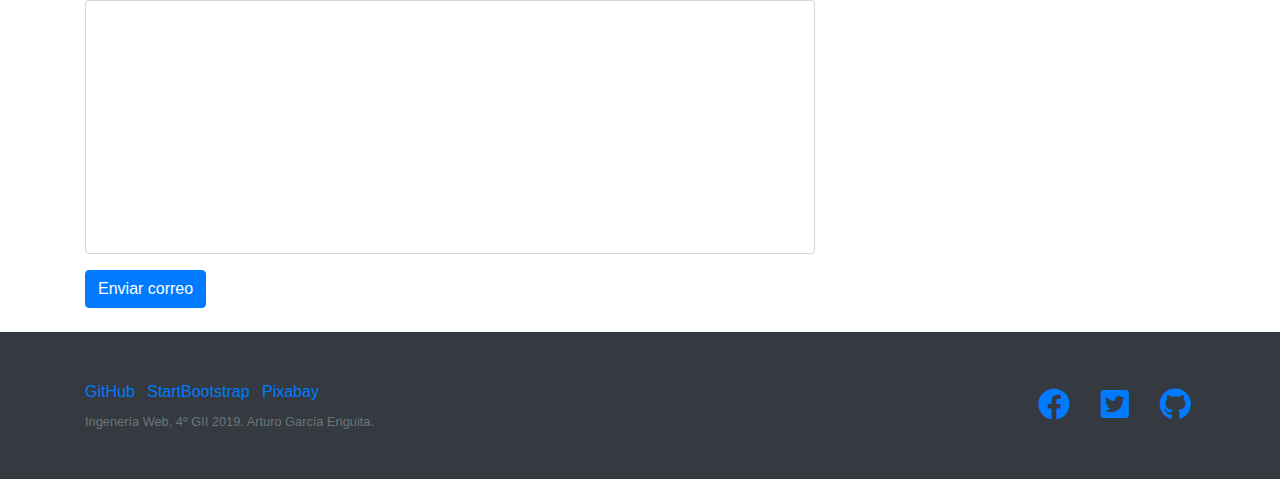
==== commit 6d8a83e6: "Add files via upload" ====
--- a/about.html
+++ b/about.html
@@ -17,8 +17,8 @@
   <link rel="stylesheet" href="https://cdnjs.cloudflare.com/ajax/libs/font-awesome/5.11.2/css/all.min.css">
   
   <!-- Fontawesome CSS, fuentes de Google -->
-  <link href='http://fonts.googleapis.com/css?family=Oleo+Script' rel='stylesheet' type='text/css'>
-  <link href='http://fonts.googleapis.com/css?family=Berkshire+Swash' rel='stylesheet' type='text/css'>
+  <link href='https://fonts.googleapis.com/css?family=Oleo+Script' rel='stylesheet' type='text/css'>
+  <link href='https://fonts.googleapis.com/css?family=Berkshire+Swash' rel='stylesheet' type='text/css'>
   
   <!-- CSS personalizado, sobreescribe los estilos de bootstrap -->
   <link href="css/modern-business.css" rel="stylesheet">
@@ -88,9 +88,7 @@
           <abbr title="Teléfono">Tef</abbr>: 906 616 609
         </p>
         <p>
-          <abbr title="Email">&#64</abbr>:
-          <a href="#">pliazza@falso.com
-          </a>
+          <abbr title="Email">&#64</abbr>: pliazza@falso.com
         </p>
         <p>
           <abbr title="Horario">H</abbr>: Lunes - Domingo: 9:00 a 22:00
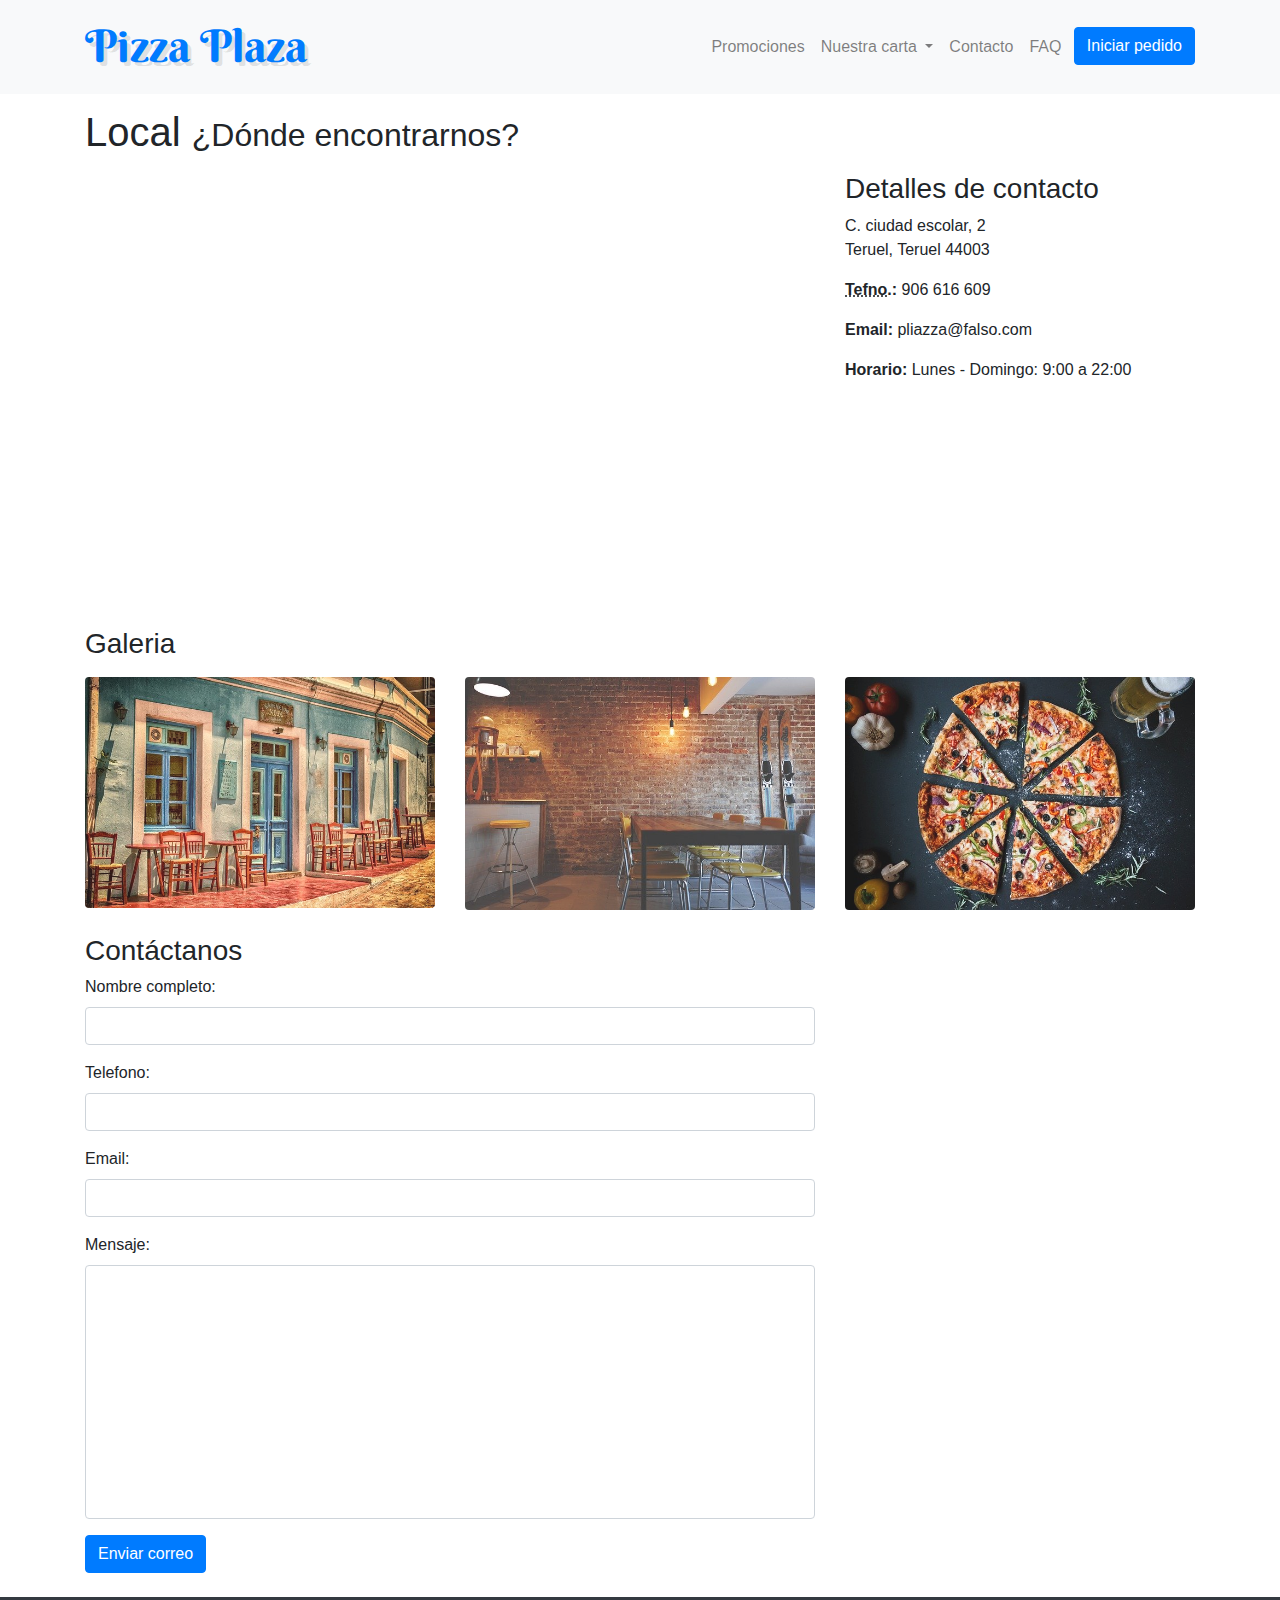
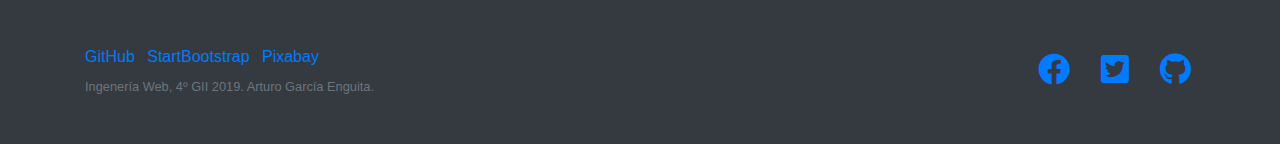
==== commit 67f375f3: "Add files via upload" ====
--- a/about.html
+++ b/about.html
@@ -12,6 +12,9 @@
 
   <!-- Bootstrap CSS, estructuración básica de la página -->
   <link href="css/bootstrap.min.css" rel="stylesheet">
+  
+  <!-- Icono de la página -->
+  <link rel='icon' href='img/circle.ico' type='image/x-icon'/>
   
   <!-- Fontawesome CSS, iconos -->
   <link rel="stylesheet" href="https://cdnjs.cloudflare.com/ajax/libs/font-awesome/5.11.2/css/all.min.css">
@@ -50,7 +53,10 @@
             </div>
           </li>
           <li class="nav-item">
-            <a class="nav-link" href="about.html">Sobre nosotros&nbsp;</a>
+            <a class="nav-link" href="about.html">Contacto</a>
+          </li>
+		  <li class="nav-item">
+            <a class="nav-link" href="faq.html">FAQ&nbsp;</a>
           </li>
 		  <li class="nav-item">
             <a class="btn btn-primary" href="service.html">Iniciar pedido</a>
@@ -64,7 +70,7 @@
   <div class="container">
 
     <!-- Mapa y detalles -->
-    <h1 class="mt-4 mb-3">Local
+    <h1 class="mt-5 mb-3">Local
 	  <small>¿Dónde encontrarnos?</small>
 	</h1>
 	
@@ -73,7 +79,7 @@
       <div class="col-lg-8 mb-4">
         <iframe 
 		  width="100%" height="400px" frameborder="0" scrolling="no" marginheight="0" marginwidth="0" 
-		  src="http://maps.google.com/maps?hl=es&amp;ie=UTF8&amp;ll=40.351521,-1.109181&amp;spn=56.506174,79.013672&amp;t=m&amp;z=18&amp;output=embed">
+		  src="https://maps.google.com/maps?hl=es&amp;ie=UTF8&amp;ll=40.351521,-1.109181&amp;spn=56.506174,79.013672&amp;t=m&amp;z=18&amp;output=embed">
 		</iframe>
       </div>
 
@@ -85,125 +91,72 @@
           <br>
         </p>
         <p>
-          <abbr title="Teléfono">Tef</abbr>: 906 616 609
-        </p>
-        <p>
-          <abbr title="Email">&#64</abbr>: pliazza@falso.com
-        </p>
-        <p>
-          <abbr title="Horario">H</abbr>: Lunes - Domingo: 9:00 a 22:00
+          <strong><abbr title="Teléfono">Tefno</abbr>.:</strong> 906 616 609
+        </p>
+        <p>
+          <strong>Email:</strong> pliazza@falso.com
+        </p>
+        <p>
+          <strong>Horario:</strong> Lunes - Domingo: 9:00 a 22:00
         </p>
       </div>
 	  
     </div>
     <!-- /Mapa y detalles -->
 	
-	<!-- Galeria de imagenes del local -->
+	<!-- Galeria de imagenes del local, Modal con carrusel -->
 	<h3 class="mt-4 mb-3">Galeria</h3>
 	
+	<div class="modal fade" id="modal">
+	  <div class="modal-dialog modal-lg">
+		<div class="modal-content">
+		  <div class="modal-body mb-0 p-0">
+		  	<div id="carouselGallery" class="carousel slide">
+			  <!-- Elementos -->
+			  <div class="carousel-inner" role="listbox">
+				<div class="carousel-item active" style="background-image: url('img/local-1-l.jpg')"></div>
+				<div class="carousel-item" style="background-image: url('img/local-2-l.jpg')"></div>
+				<div class="carousel-item" style="background-image: url('img/local-3-l.jpg')"></div>
+			  </div>
+			  <!-- Flecha derecha -->
+			  <a class="carousel-control-prev" href="#carouselGallery" role="button" data-slide="prev">
+				<span class="carousel-control-prev-icon" aria-hidden="true"></span>
+				<span class="sr-only">Previous</span>
+			  </a>
+			  <!-- Flecha izquierda -->
+			  <a class="carousel-control-next" href="#carouselGallery" role="button" data-slide="next">
+				<span class="carousel-control-next-icon" aria-hidden="true"></span>
+				<span class="sr-only">Next</span>
+			  </a>
+			</div>
+		  </div>
+		  <div class="modal-footer justify-content-center">
+			<span id="modalFooter" class="mr-4">Fachada del local</span>
+		  </div>
+		</div>
+	  </div>
+    </div>
+	
     <div class="row">
-
-      <div class="col-lg-4 col-md-12 mb-4">
-        <div class="modal fade" id="modal1" tabindex="-1" role="dialog" aria-labelledby="myModalLabel" aria-hidden="true">
-          <div class="modal-dialog modal-lg" role="document">
-            <div class="modal-content">
-              <div class="modal-body mb-0 p-0">
-                <img class="img-fluid rounded" src="img/local-1-l.jpg" alt="local">
-              </div>
-			  <div class="modal-footer justify-content-center">
-                <span class="mr-4">Fachada del local</span>
-              </div>
-            </div>
-          </div>
-        </div>
-        <a><img class="img-fluid z-depth-1" src="img/local-1-s.jpg" alt="local"
-            data-toggle="modal" data-target="#modal1"></a>
-      </div>
-
-      <div class="col-lg-4 col-md-6 mb-4">
-        <div class="modal fade" id="modal2" tabindex="-1" role="dialog" aria-labelledby="myModalLabel" aria-hidden="true">
-          <div class="modal-dialog modal-lg" role="document">
-            <div class="modal-content">
-              <div class="modal-body mb-0 p-0">
-				<img class="img-fluid rounded" src="img/local-2-l.jpg" alt="interior">
-              </div>
-			  <div class="modal-footer justify-content-center">
-                <span class="mr-4">Interior del local</span>
-              </div>
-            </div>
-          </div>
-        </div>
-        <a><img class="img-fluid z-depth-1" src="img/local-2-s.jpg" alt="interior"
-            data-toggle="modal" data-target="#modal2"></a>
-      </div>
-
-      <div class="col-lg-4 col-md-6 mb-4">
-        <div class="modal fade" id="modal3" tabindex="-1" role="dialog" aria-labelledby="myModalLabel" aria-hidden="true">
-          <div class="modal-dialog modal-lg" role="document">
-            <div class="modal-content">
-              <div class="modal-body mb-0 p-0">
-				<img class="img-fluid rounded" src="img/local-3-l.jpg" alt="mesa">
-              </div>
-			  <div class="modal-footer justify-content-center">
-                <span class="mr-4">Uno de nuestros muchos platos!</span>
-              </div>
-            </div>
-          </div>
-        </div>
-        <a><img class="img-fluid z-depth-1" src="img/local-3-s.jpg" alt="mesa"
-            data-toggle="modal" data-target="#modal3"></a>
-      </div>
-	  
+      <div class="col-4">
+        <a href="#carouselGallery" data-slide-to="0">
+		  <img class="img-fluid rounded basic-hover" src="img/local-1-s.jpg" alt="local" data-toggle="modal" data-target="#modal">
+		</a>
+      </div>
+      <div class="col-4">
+        <a href="#carouselGallery" data-slide-to="1">
+		  <img class="img-fluid rounded basic-hover" src="img/local-2-s.jpg" alt="interior" data-toggle="modal" data-target="#modal">
+		</a>
+      </div>
+      <div class="col-4">
+        <a href="#carouselGallery" data-slide-to="2">
+		  <img class="img-fluid rounded basic-hover" src="img/local-3-s.jpg" alt="mesa" data-toggle="modal" data-target="#modal">
+		</a>
+      </div>
     </div>
 	<!-- /Galeria de imagenes del local -->
 	
-	
-	<!-- Preguntas frequentes -->
-    <h1 class="mt-4 mb-3">FAQ
-      <small>Preguntas frequentes</small>
-    </h1>
-
-    <div class="mb-4" id="accordion" role="tablist" aria-multiselectable="true">
-      <div class="card">
-        <div class="card-header" role="tab" id="headingOne">
-          <h5 class="mb-0">
-            <a data-toggle="collapse" data-parent="#accordion" href="#collapseOne" aria-expanded="true" aria-controls="collapseOne">¿Cómo puedo reservar mesa en el restaurante?</a>
-          </h5>
-        </div>
-        <div id="collapseOne" class="collapse show" role="tabpanel" aria-labelledby="headingOne">
-          <div class="card-body">
-            Será necesario reservar, vía <a href="#form">formulario</a> o telefono. Solo se solicitará el número de tarjeta de crédito, en el caso que la reserva sea mayor de cuatro comensales, como garantía de que la asistencia se realizará correctamente.
-          </div>
-        </div>
-      </div>
-      <div class="card">
-        <div class="card-header" role="tab" id="headingTwo">
-          <h5 class="mb-0">
-            <a class="collapsed" data-toggle="collapse" data-parent="#accordion" href="#collapseTwo" aria-expanded="false" aria-controls="collapseTwo">¿Puedo cancelar mi reserva?
-            </a>
-          </h5>
-        </div>
-        <div id="collapseTwo" class="collapse" role="tabpanel" aria-labelledby="headingTwo">
-          <div class="card-body">
-            <strong>SI</strong>, puede cancelar su reserva en cualquier momento desde el enlace del mail que recibió a la hora de solicitar su reserva sin ningún coste para usted. <strong>SOLO</strong> en caso de estar dentro en las 12 horas previas a la hora y fecha de su reserva en Restaurante Pizza Plaza.
-		  </div>
-        </div>
-      </div>
-      <div class="card">
-        <div class="card-header" role="tab" id="headingThree">
-          <h5 class="mb-0">
-            <a class="collapsed" data-toggle="collapse" data-parent="#accordion" href="#collapseThree" aria-expanded="false" aria-controls="collapseThree">¿Qué pasa si no asisto a mi reserva?</a>
-          </h5>
-        </div>
-        <div id="collapseThree" class="collapse" role="tabpanel" aria-labelledby="headingThree">
-          <div class="card-body">
-            Desde Pizza Plaza siempre hacemos una doble verificación de cada reserva, enviando un mail a todos nuestros clientes para confirmar su asistencia a la hora de hacer la reserva, y otro entre 24 y 48 horas antes de la fecha y hora de su reserva para la confirmación final.
-			<br><br>
-			En caso de no asistir a la reserva confirmada, se le cargaría en cuenta el precio mínimo por comensal.
-          </div>
-        </div>
-      </div>
-    </div>
+	<br>
 	
 	<a class="anchor" id='form'></a>
 	<!-- Formulario de contacto -->
@@ -255,7 +208,7 @@
         <div class="col-lg-6 h-100 text-center text-lg-left my-auto">
           <ul class="list-inline mb-2">
             <li class="list-inline-item">
-              <a href="https://github.com/Gorgonh/IngenieraWebRestaurante">GitHub</a>
+              <a href="https://github.com/Gorgonh/IngenieriaWebRestaurante">GitHub</a>
             </li>
 			<li class="list-inline-item">
               <a href="https://startbootstrap.com/">StartBootstrap</a>
@@ -279,7 +232,7 @@
               </a>
             </li>
             <li class="list-inline-item">
-              <a href="https://github.com/Gorgonh/IngenieraWebRestaurante">
+              <a href="https://github.com/Gorgonh/IngenieriaWebRestaurante">
                 <i class="fab fa-github fa-2x fa-fw"></i>
               </a>
             </li>
@@ -292,6 +245,26 @@
   <!-- Bootstrap JavaScript esencial -->
   <script src="js/bootstrap/jquery.min.js"></script>
   <script src="js/bootstrap/bootstrap.bundle.min.js"></script>
+  
+  <!-- Captura acciones en el carrusel y actualiza su mensaje -->
+  <script>
+  $('#carouselGallery').bind('slide.bs.carousel', function (e) {
+    var slide = $(e.relatedTarget).index();
+	var footer = document.getElementById('modalFooter');
+	
+	switch (slide) {
+	  case 0:
+		footer.innerHTML = "Fachada del local";
+		break;
+	  case 1:
+		footer.innerHTML = "Interior del local";
+		break;
+	  case 2:
+		footer.innerHTML = "Uno de nuestros muchos platos!";
+		break;
+	}
+  });
+  </script>
 
 </body>
 
--- a/css/modern-business.css
+++ b/css/modern-business.css
@@ -7,15 +7,25 @@
   scroll-behavior: smooth;
 }
 
+/* Offset para la cabecera */
 body {
-  padding-top: 66px;
+  padding-top: 60px;
 }
 
+.anchor {
+  display: block;
+  position: relative;
+  top: -110px; 
+  visibility: hidden;
+}
+
+/* Logo */
 .plaza-logo {
   font: 400 45px/1.5 'Berkshire Swash', Helvetica, sans-serif;
   text-shadow: 4px 4px 0px rgba(0,0,0,0.1);
 }
 
+/* Carrusel */
 .carousel-item {
   height: 65vh;
   min-height: 300px;
@@ -39,3 +49,100 @@
   font-weight: 300;
   line-height: 1.2;
 }
+
+/* Efectos de hover */
+.basic-hover {
+  opacity: 0.9;
+}
+
+.basic-hover:hover {
+  opacity: 1;
+  transform: scale(.97);
+  transition: all .25s;
+}
+
+.hover {
+  overflow: hidden;
+  position: relative;
+  padding-bottom: 60%;
+}
+
+.hover-overlay {
+  width: 100%;
+  height: 100%;
+  position: absolute;
+  top: 0;
+  left: 0;
+  z-index: 90;
+  transition: all 0.4s;
+}
+
+.hover img {
+  width: 100%;
+  position: absolute;
+  top: 0;
+  left: 0;
+  transition: all 0.3s;
+}
+
+.hover-content {
+  position: relative;
+  z-index: 99;
+}
+
+.hover-effect::after {
+  content: '';
+  width: calc(100% - 3rem);
+  height: calc(100% - 3rem);
+  border: 1px solid #fff;
+  position: absolute;
+  top: 1.5rem;
+  left: 1.5rem;
+  z-index: 90;
+  transition: all 0.3s;
+  transform: scale(1.1);
+  opacity: 0;
+  display: block;
+  opacity: 0;
+}
+
+.hover-effect-content {
+  position: absolute;
+  top: 50%;
+  left: 0;
+  width: 100%;
+  transform: translateY(-50%);
+  text-align: center;
+  z-index: 99;
+}
+
+.hover-effect-description {
+  opacity: 0;
+  transform: scale(1.3);
+  transition: all 0.3s;
+}
+
+.hover-effect img {
+  width: 110%;
+  top: 50%;
+  left: 50%;
+  transform: translate(-50%, -50%);
+}
+
+.hover-effect:hover img {
+  width: 100%;
+}
+
+.hover-effect:hover::after {
+  opacity: 1;
+  transform: none;
+}
+
+.hover-effect:hover .hover-effect-description {
+  opacity: 1;
+  transform: none;
+}
+
+.hover-effect:hover .hover-overlay {
+  background: rgba(0, 0, 0, 0.8);
+}
